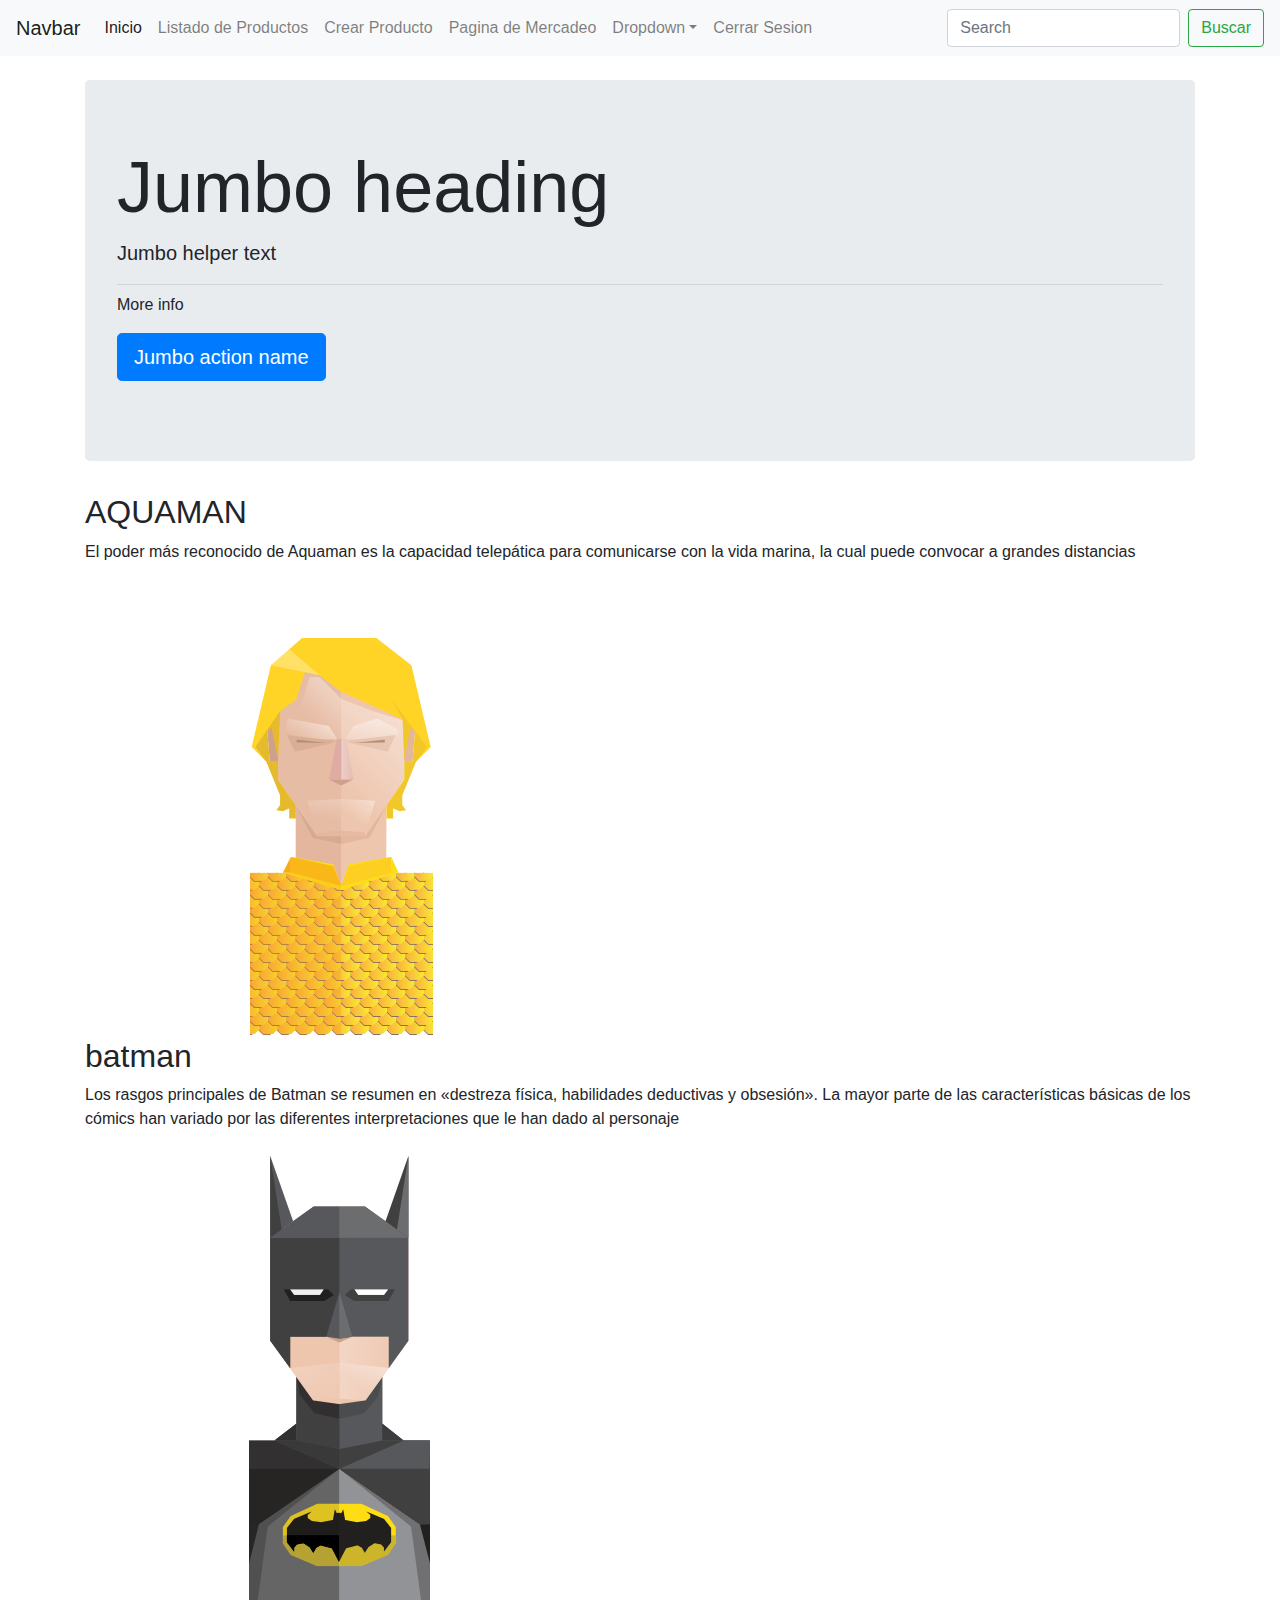
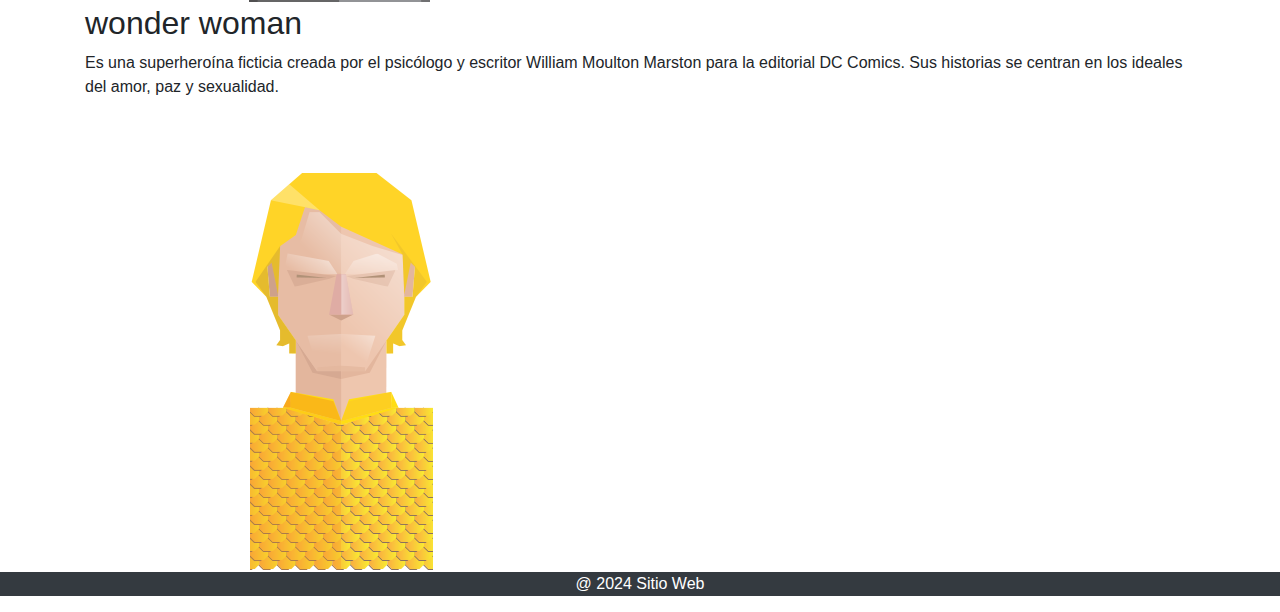
==== index.html @ af1f538c "entregable proyecto 2 img" ====
<!doctype html>
<html lang="en">

<head>
    <title>Mi Pagina</title>
    <!-- Required meta tags -->
    <meta charset="utf-8">
    <meta name="viewport" content="width=device-width, initial-scale=1, shrink-to-fit=no">

    <!-- Bootstrap CSS -->
    <link rel="stylesheet" href="https://stackpath.bootstrapcdn.com/bootstrap/4.3.1/css/bootstrap.min.css"
        integrity="sha384-ggOyR0iXCbMQv3Xipma34MD+dH/1fQ784/j6cY/iJTQUOhcWr7x9JvoRxT2MZw1T" crossorigin="anonymous">
    <link rel="stylesheet" href="styles.css">
</head>

<body>

    <div class="">

        <nav class="navbar navbar-expand-sm navbar-light bg-light" id="V_navbar">

        </nav>





        <header class="container mt-4">
            <div class="jumbotron">
                <h1 class="display-3">Jumbo heading</h1>
                <p class="lead">Jumbo helper text</p>
                <hr class="my-2">
                <p>More info</p>
                <p class="lead">
                    <a class="btn btn-primary btn-lg" href="Jumbo action link" role="button">Jumbo action name</a>
                </p>
            </div>
        </header>




        <main class="container mt-4">
          <div>
<h2>AQUAMAN</h2>
<p>El poder más reconocido de Aquaman es la capacidad telepática para comunicarse con la vida marina, la cual puede convocar a grandes distancias</p>
<img src="/img/aquaman.png" alt="">
</div>
          <div>
<h2>batman</h2>
<p>Los rasgos principales de Batman se resumen en «destreza física, habilidades deductivas y obsesión». La mayor parte de las características básicas de los cómics han variado por las diferentes interpretaciones que le han dado al personaje</p>
<img src="/img/batman.png" alt="">
</div>
          <div>
<h2>wonder woman</h2>
<p>Es una superheroína ficticia creada por el psicólogo y escritor William Moulton Marston para la editorial DC Comics. Sus historias se centran en los ideales del amor, paz y sexualidad.</p>
<img src="/img/aquaman.png" alt="">
</div>
            
        </main>

        <footer class="bg-dark text-white text-center ">

            <div class="container">
                <span class="text-white">@ 2024 Sitio Web</span>
                <ul class="list-inline" id="V_Lista_Footer">
                    <!-- Aqui se insertaran los elementos del pie de pagina <li>terminos condiciones</li> -->



                </ul>
            </div>
        </footer>
    </div>

    <!-- Optional JavaScript -->
    <!-- jQuery first, then Popper.js, then Bootstrap JS -->


    <script src="https://code.jquery.com/jquery-3.3.1.slim.min.js"
        integrity="sha384-q8i/X+965DzO0rT7abK41JStQIAqVgRVzpbzo5smXKp4YfRvH+8abtTE1Pi6jizo"
        crossorigin="anonymous"></script>
    <script src="https://cdnjs.cloudflare.com/ajax/libs/popper.js/1.14.7/umd/popper.min.js"
        integrity="sha384-UO2eT0CpHqdSJQ6hJty5KVphtPhzWj9WO1clHTMGa3JDZwrnQq4sF86dIHNDz0W1"
        crossorigin="anonymous"></script>
    <script src="https://stackpath.bootstrapcdn.com/bootstrap/4.3.1/js/bootstrap.min.js"
        integrity="sha384-JjSmVgyd0p3pXB1rRibZUAYoIIy6OrQ6VrjIEaFf/nJGzIxFDsf4x0xIM+B07jRM"
        crossorigin="anonymous"></script>
    <script src="js/navbar.js"></script>
    <script src="js/footer.js"></script>
</body>

</html>
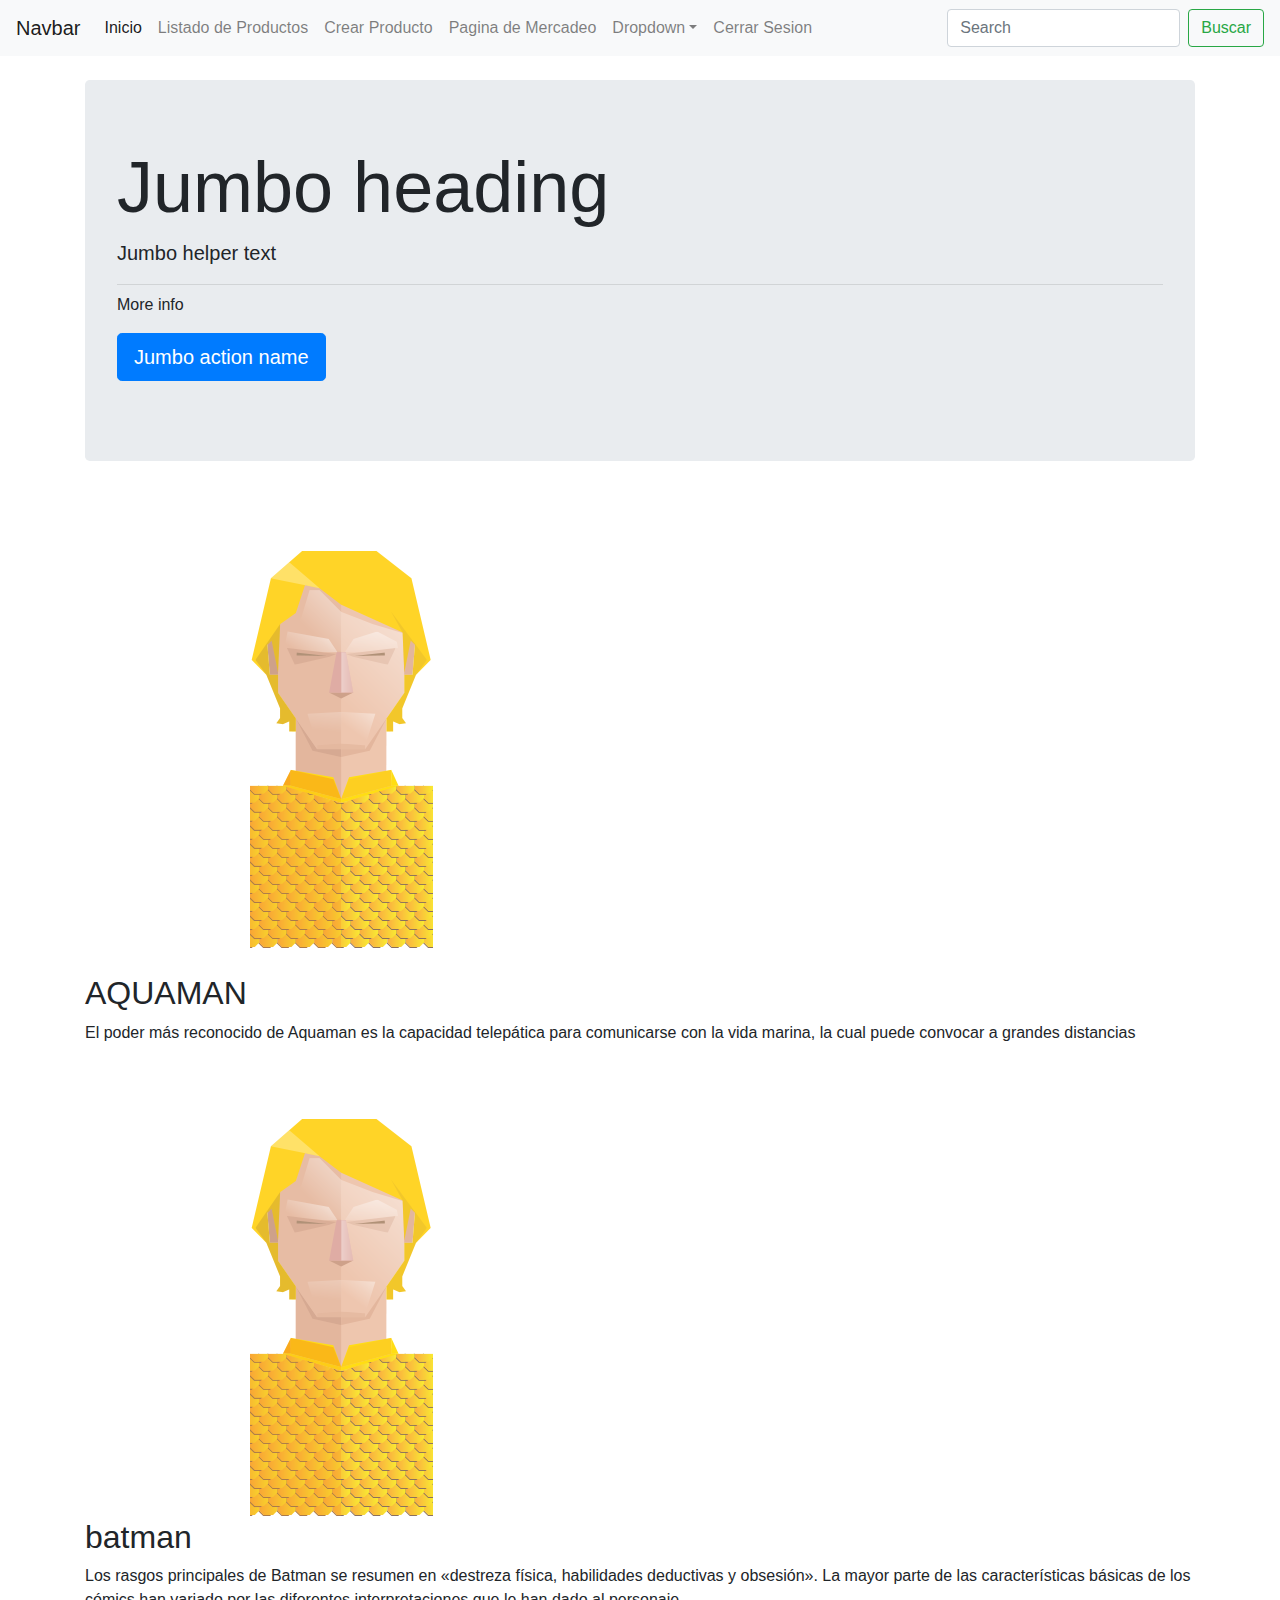
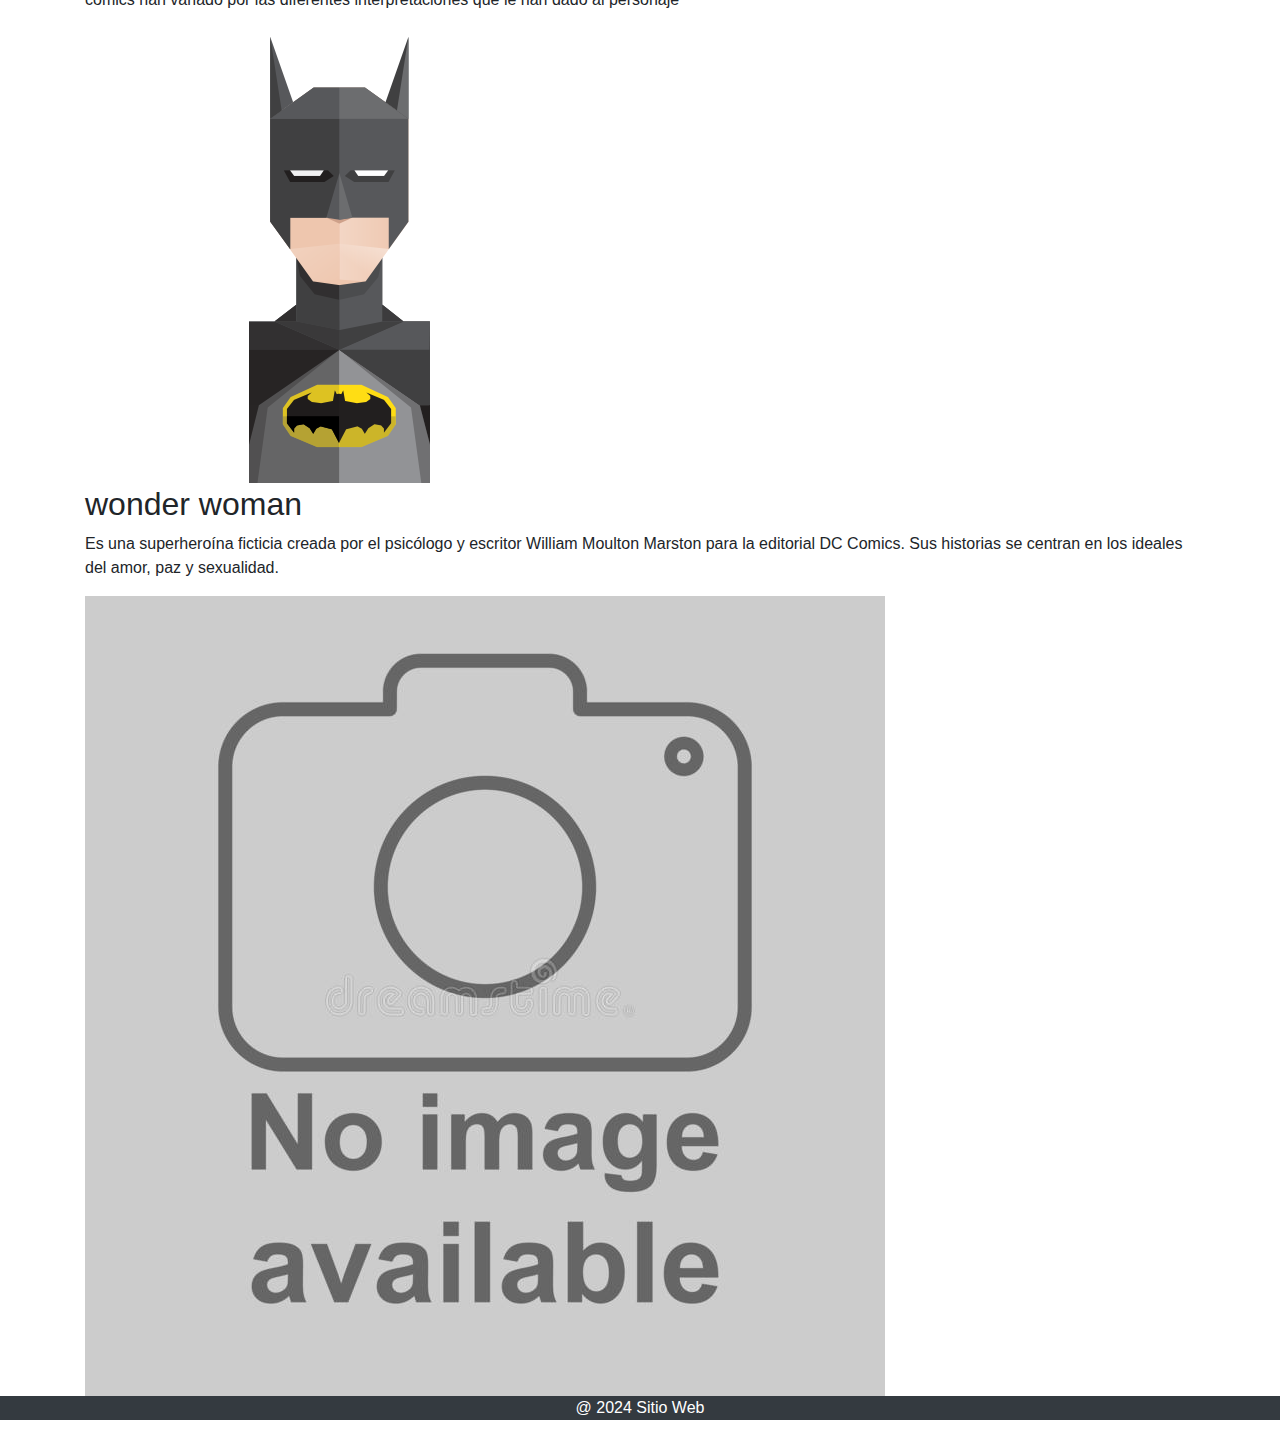
==== commit 21313db9: "entregable proyecto 2 img" ====
--- a/index.html
+++ b/index.html
@@ -37,26 +37,43 @@
             </div>
         </header>
 
+        <main class="container mt-4">
+            <div id="contenedoresheroes">
+                <h2></h2>
+                <p></p>
+                <img src="/img/aquaman.png" alt="">
+            </div>
+
+        </main>
+
+
 
 
 
         <main class="container mt-4">
-          <div>
-<h2>AQUAMAN</h2>
-<p>El poder más reconocido de Aquaman es la capacidad telepática para comunicarse con la vida marina, la cual puede convocar a grandes distancias</p>
-<img src="/img/aquaman.png" alt="">
-</div>
-          <div>
-<h2>batman</h2>
-<p>Los rasgos principales de Batman se resumen en «destreza física, habilidades deductivas y obsesión». La mayor parte de las características básicas de los cómics han variado por las diferentes interpretaciones que le han dado al personaje</p>
-<img src="/img/batman.png" alt="">
-</div>
-          <div>
-<h2>wonder woman</h2>
-<p>Es una superheroína ficticia creada por el psicólogo y escritor William Moulton Marston para la editorial DC Comics. Sus historias se centran en los ideales del amor, paz y sexualidad.</p>
-<img src="/img/aquaman.png" alt="">
-</div>
-            
+            <div id="contenedoresheroes">
+                <div>
+                    <h2>AQUAMAN</h2>
+                    <p>El poder más reconocido de Aquaman es la capacidad telepática para comunicarse con la vida
+                        marina, la
+                        cual puede convocar a grandes distancias</p>
+                    <img src="/img/aquaman.png" alt="">
+                </div>
+                <div>
+                    <h2>batman</h2>
+                    <p>Los rasgos principales de Batman se resumen en «destreza física, habilidades deductivas y
+                        obsesión».
+                        La mayor parte de las características básicas de los cómics han variado por las diferentes
+                        interpretaciones que le han dado al personaje</p>
+                    <img src="/img/batman.png" alt="">
+                </div>
+                <div>
+                    <h2>wonder woman</h2>
+                    <p>Es una superheroína ficticia creada por el psicólogo y escritor William Moulton Marston para la
+                        editorial DC Comics. Sus historias se centran en los ideales del amor, paz y sexualidad.</p>
+                    <img src="/img/default.jpg" alt="">
+                </div>
+            </div>
         </main>
 
         <footer class="bg-dark text-white text-center ">
@@ -88,6 +105,7 @@
         crossorigin="anonymous"></script>
     <script src="js/navbar.js"></script>
     <script src="js/footer.js"></script>
+    <script src="/js/liga de la justicia.js"></script>
 </body>
 
 </html>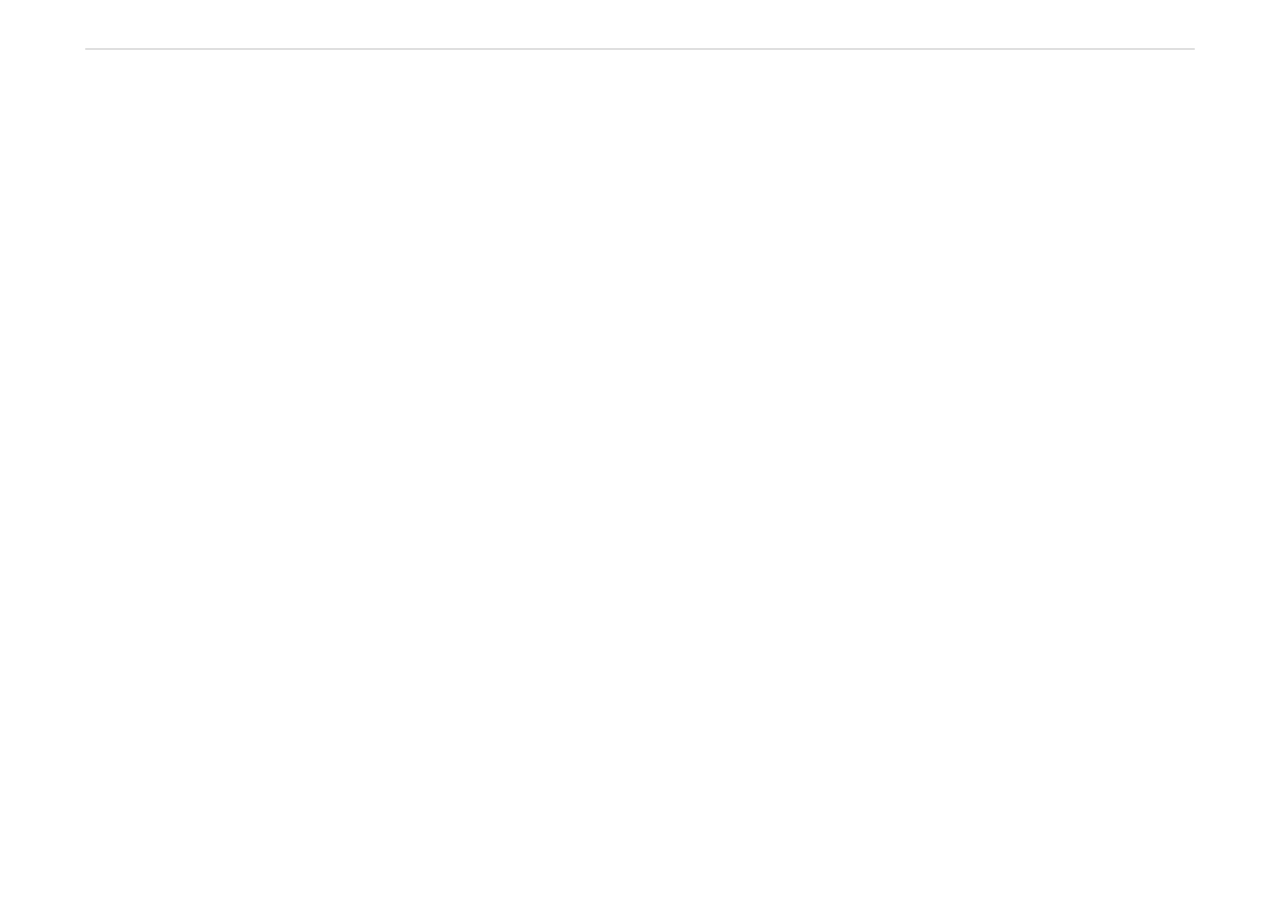
==== commit 90958d6e: "entregable proyecto 2 img" ====
--- a/index.html
+++ b/index.html
@@ -2,110 +2,53 @@
 <html lang="en">
 
 <head>
-    <title>Mi Pagina</title>
-    <!-- Required meta tags -->
-    <meta charset="utf-8">
-    <meta name="viewport" content="width=device-width, initial-scale=1, shrink-to-fit=no">
+  <title>Title</title>
+  <!-- Required meta tags -->
+  <meta charset="utf-8">
+  <meta name="viewport" content="width=device-width, initial-scale=1, shrink-to-fit=no">
 
-    <!-- Bootstrap CSS -->
-    <link rel="stylesheet" href="https://stackpath.bootstrapcdn.com/bootstrap/4.3.1/css/bootstrap.min.css"
-        integrity="sha384-ggOyR0iXCbMQv3Xipma34MD+dH/1fQ784/j6cY/iJTQUOhcWr7x9JvoRxT2MZw1T" crossorigin="anonymous">
-    <link rel="stylesheet" href="styles.css">
+  <!-- Bootstrap CSS -->
+  <link rel="stylesheet" href="https://stackpath.bootstrapcdn.com/bootstrap/4.3.1/css/bootstrap.min.css"
+    integrity="sha384-ggOyR0iXCbMQv3Xipma34MD+dH/1fQ784/j6cY/iJTQUOhcWr7x9JvoRxT2MZw1T" crossorigin="anonymous">
 </head>
 
 <body>
 
-    <div class="">
+  <div class="container mt-5" >
 
-        <nav class="navbar navbar-expand-sm navbar-light bg-light" id="V_navbar">
-
-        </nav>
+    <div class="card" id="pra">
+      
+    </div>
 
 
-
-
-
-        <header class="container mt-4">
-            <div class="jumbotron">
-                <h1 class="display-3">Jumbo heading</h1>
-                <p class="lead">Jumbo helper text</p>
-                <hr class="my-2">
-                <p>More info</p>
-                <p class="lead">
-                    <a class="btn btn-primary btn-lg" href="Jumbo action link" role="button">Jumbo action name</a>
-                </p>
-            </div>
-        </header>
-
-        <main class="container mt-4">
-            <div id="contenedoresheroes">
-                <h2></h2>
-                <p></p>
-                <img src="/img/aquaman.png" alt="">
-            </div>
-
-        </main>
-
-
-
-
-
-        <main class="container mt-4">
-            <div id="contenedoresheroes">
-                <div>
-                    <h2>AQUAMAN</h2>
-                    <p>El poder más reconocido de Aquaman es la capacidad telepática para comunicarse con la vida
-                        marina, la
-                        cual puede convocar a grandes distancias</p>
-                    <img src="/img/aquaman.png" alt="">
-                </div>
-                <div>
-                    <h2>batman</h2>
-                    <p>Los rasgos principales de Batman se resumen en «destreza física, habilidades deductivas y
-                        obsesión».
-                        La mayor parte de las características básicas de los cómics han variado por las diferentes
-                        interpretaciones que le han dado al personaje</p>
-                    <img src="/img/batman.png" alt="">
-                </div>
-                <div>
-                    <h2>wonder woman</h2>
-                    <p>Es una superheroína ficticia creada por el psicólogo y escritor William Moulton Marston para la
-                        editorial DC Comics. Sus historias se centran en los ideales del amor, paz y sexualidad.</p>
-                    <img src="/img/default.jpg" alt="">
-                </div>
-            </div>
-        </main>
-
-        <footer class="bg-dark text-white text-center ">
-
-            <div class="container">
-                <span class="text-white">@ 2024 Sitio Web</span>
-                <ul class="list-inline" id="V_Lista_Footer">
-                    <!-- Aqui se insertaran los elementos del pie de pagina <li>terminos condiciones</li> -->
-
-
-
-                </ul>
-            </div>
-        </footer>
-    </div>
-
-    <!-- Optional JavaScript -->
-    <!-- jQuery first, then Popper.js, then Bootstrap JS -->
-
-
-    <script src="https://code.jquery.com/jquery-3.3.1.slim.min.js"
-        integrity="sha384-q8i/X+965DzO0rT7abK41JStQIAqVgRVzpbzo5smXKp4YfRvH+8abtTE1Pi6jizo"
-        crossorigin="anonymous"></script>
-    <script src="https://cdnjs.cloudflare.com/ajax/libs/popper.js/1.14.7/umd/popper.min.js"
-        integrity="sha384-UO2eT0CpHqdSJQ6hJty5KVphtPhzWj9WO1clHTMGa3JDZwrnQq4sF86dIHNDz0W1"
-        crossorigin="anonymous"></script>
-    <script src="https://stackpath.bootstrapcdn.com/bootstrap/4.3.1/js/bootstrap.min.js"
-        integrity="sha384-JjSmVgyd0p3pXB1rRibZUAYoIIy6OrQ6VrjIEaFf/nJGzIxFDsf4x0xIM+B07jRM"
-        crossorigin="anonymous"></script>
-    <script src="js/navbar.js"></script>
-    <script src="js/footer.js"></script>
-    <script src="/js/liga de la justicia.js"></script>
+  
+  
+  
+  </div>
+  
+  
+  
+  
+  
+  
+  
+  
+  
+  
+  
+  
+  <!-- Optional JavaScript -->
+  <!-- jQuery first, then Popper.js, then Bootstrap JS -->
+  <script src="/JS/PRACTICA.JS"> </script>
+  <script src="https://code.jquery.com/jquery-3.3.1.slim.min.js"
+    integrity="sha384-q8i/X+965DzO0rT7abK41JStQIAqVgRVzpbzo5smXKp4YfRvH+8abtTE1Pi6jizo"
+    crossorigin="anonymous"></script>
+  <script src="https://cdnjs.cloudflare.com/ajax/libs/popper.js/1.14.7/umd/popper.min.js"
+    integrity="sha384-UO2eT0CpHqdSJQ6hJty5KVphtPhzWj9WO1clHTMGa3JDZwrnQq4sF86dIHNDz0W1"
+    crossorigin="anonymous"></script>
+  <script src="https://stackpath.bootstrapcdn.com/bootstrap/4.3.1/js/bootstrap.min.js"
+    integrity="sha384-JjSmVgyd0p3pXB1rRibZUAYoIIy6OrQ6VrjIEaFf/nJGzIxFDsf4x0xIM+B07jRM"
+    crossorigin="anonymous"></script>
 </body>
 
 </html>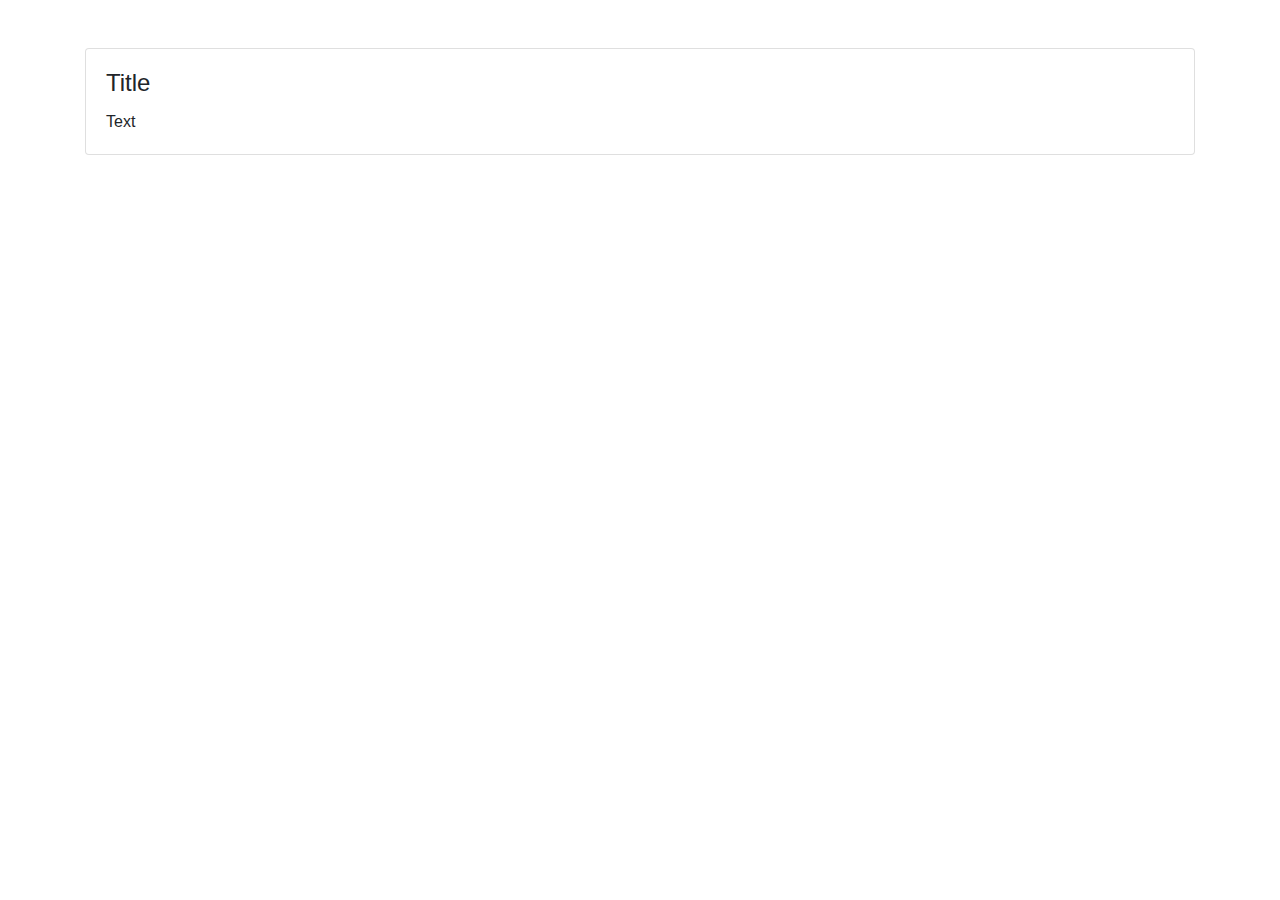
==== commit eb1d2781: "geirel" ====
--- a/index.html
+++ b/index.html
@@ -14,29 +14,35 @@
 
 <body>
 
-  <div class="container mt-5" >
-
-    <div class="card" id="pra">
-      
-    </div>
+  <div class="container mt-5">
 
 
-  
-  
-  
+<div class="card" id="practica">
+  <img class="card-img-top" src="holder.js/100x180/" alt="">
+  <div class="card-body">
+    <h4 class="card-title">Title</h4>
+    <p class="card-text">Text</p>
   </div>
-  
-  
-  
-  
-  
-  
-  
-  
-  
-  
-  
-  
+</div>
+
+
+
+
+
+
+  </div>
+
+
+
+
+
+
+
+
+
+
+
+
   <!-- Optional JavaScript -->
   <!-- jQuery first, then Popper.js, then Bootstrap JS -->
   <script src="/JS/PRACTICA.JS"> </script>
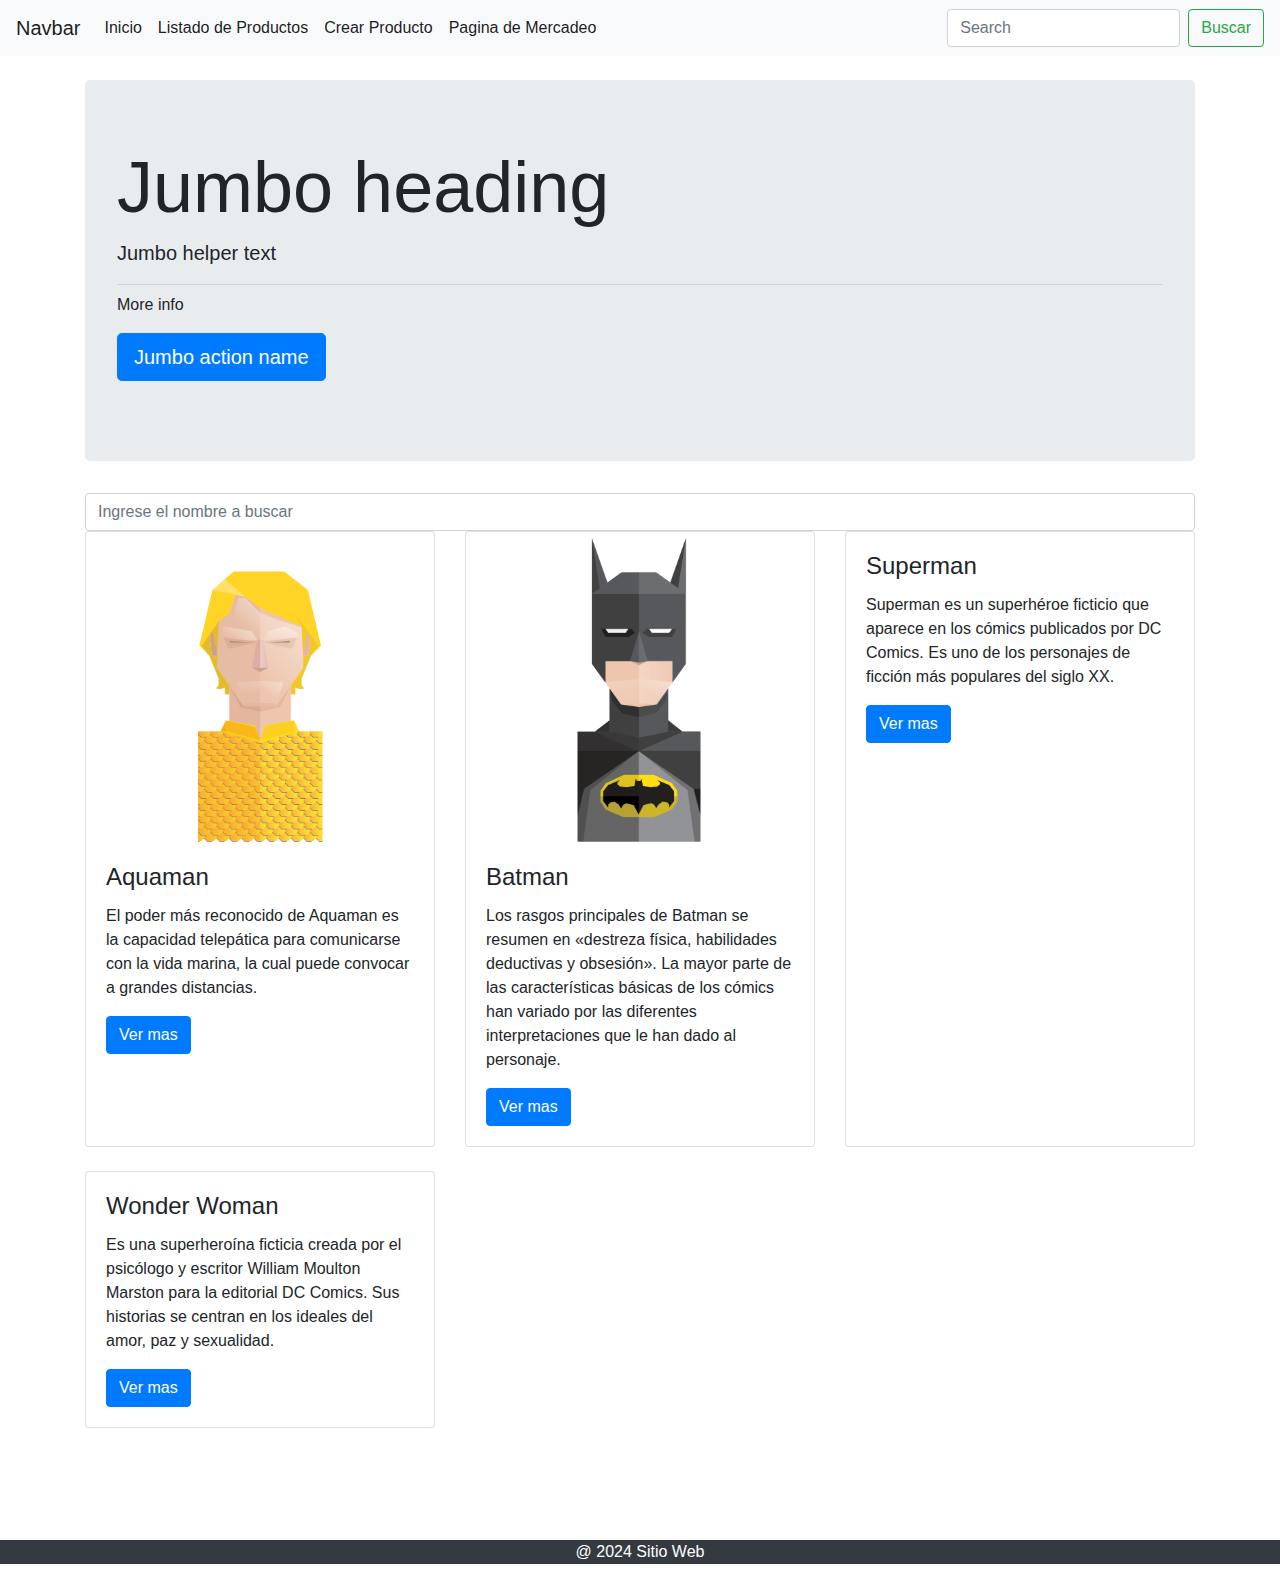
==== commit 85fba6f9: "entregable proyecto 2 img" ====
--- a/index.html
+++ b/index.html
@@ -2,59 +2,113 @@
 <html lang="en">
 
 <head>
-  <title>Title</title>
-  <!-- Required meta tags -->
-  <meta charset="utf-8">
-  <meta name="viewport" content="width=device-width, initial-scale=1, shrink-to-fit=no">
+    <title>Mi Pagina</title>
+    <!-- Required meta tags -->
+    <meta charset="utf-8">
+    <meta name="viewport" content="width=device-width, initial-scale=1, shrink-to-fit=no">
 
-  <!-- Bootstrap CSS -->
-  <link rel="stylesheet" href="https://stackpath.bootstrapcdn.com/bootstrap/4.3.1/css/bootstrap.min.css"
-    integrity="sha384-ggOyR0iXCbMQv3Xipma34MD+dH/1fQ784/j6cY/iJTQUOhcWr7x9JvoRxT2MZw1T" crossorigin="anonymous">
+    <!-- Bootstrap CSS -->
+    <link rel="stylesheet" href="https://stackpath.bootstrapcdn.com/bootstrap/4.3.1/css/bootstrap.min.css"
+        integrity="sha384-ggOyR0iXCbMQv3Xipma34MD+dH/1fQ784/j6cY/iJTQUOhcWr7x9JvoRxT2MZw1T" crossorigin="anonymous">
+    <link rel="stylesheet" href="styles.css">
 </head>
 
 <body>
 
-  <div class="container mt-5">
+    <div class="">
 
+        <nav class="navbar navbar-expand-sm navbar-light bg-light" id="V_navbar">
 
-<div class="card" id="practica">
-  <img class="card-img-top" src="holder.js/100x180/" alt="">
-  <div class="card-body">
-    <h4 class="card-title">Title</h4>
-    <p class="card-text">Text</p>
-  </div>
-</div>
+        </nav>
 
 
 
 
 
+        <header class="container mt-4">
+            <div class="jumbotron">
+                <h1 class="display-3">Jumbo heading</h1>
+                <p class="lead">Jumbo helper text</p>
+                <hr class="my-2">
+                <p>More info</p>
+                <p class="lead">
+                    <a class="btn btn-primary btn-lg" href="Jumbo action link" role="button">Jumbo action name</a>
+                </p>
+            </div>
+        </header>
 
-  </div>
+        <main class="container mt-4 ">
+            <!-- b4-card-default -->
+
+            <!-- <div class="card">
+                <img class="card-img-top" src="img/aquaman.png" alt="">
+                <div class="card-body">
+                    <h4 class="card-title">Prueba Titulo</h4>
+                    <p class="card-text">Prueba Bio</p>
+                </div>
+            </div> -->
+            <input type="text" class="form-control" placeholder="Ingrese el nombre a buscar " id="botonBuscar">
+            <div id="contenedorHeroes" class="row">
+
+            </div>
+        </main>
+        <table class="table table-borderless">
+            <thead>
+                <tr>
+                    <th></th>
+                    <th></th>
+                    <th></th>
+                </tr>
+            </thead>
+            <tbody>
+                <tr>
+                    <td scope="row"></td>
+                    <td></td>
+                    <td></td>
+                </tr>
+                <tr>
+                    <td scope="row"></td>
+                    <td></td>
+                    <td></td>
+                </tr>
+            </tbody>
+        </table>
 
 
 
+        <footer class="bg-dark text-white text-center ">
+
+            <div class="container">
+                <span class="text-white">@ 2024 Sitio Web</span>
+                <ul class="list-inline" id="V_Lista_Footer">
+                    <!-- Aqui se insertaran los elementos del pie de pagina <li>terminos condiciones</li> -->
+
+                    <!-- Button trigger modal -->
 
 
 
+                </ul>
+            </div>
+        </footer>
+    </div>
+
+    <!-- Optional JavaScript -->
+    <!-- jQuery first, then Popper.js, then Bootstrap JS -->
 
 
+    <script src="https://code.jquery.com/jquery-3.3.1.slim.min.js"
+        integrity="sha384-q8i/X+965DzO0rT7abK41JStQIAqVgRVzpbzo5smXKp4YfRvH+8abtTE1Pi6jizo"
+        crossorigin="anonymous"></script>
+    <script src="https://cdnjs.cloudflare.com/ajax/libs/popper.js/1.14.7/umd/popper.min.js"
+        integrity="sha384-UO2eT0CpHqdSJQ6hJty5KVphtPhzWj9WO1clHTMGa3JDZwrnQq4sF86dIHNDz0W1"
+        crossorigin="anonymous"></script>
+    <script src="https://stackpath.bootstrapcdn.com/bootstrap/4.3.1/js/bootstrap.min.js"
+        integrity="sha384-JjSmVgyd0p3pXB1rRibZUAYoIIy6OrQ6VrjIEaFf/nJGzIxFDsf4x0xIM+B07jRM"
+        crossorigin="anonymous"></script>
+    <script src="js/navbar.js"></script>
+    <script src="js/footer.js"></script>
+    <script src="js/liga de la justicia.js"></script>
 
-
-
-
-  <!-- Optional JavaScript -->
-  <!-- jQuery first, then Popper.js, then Bootstrap JS -->
-  <script src="/JS/PRACTICA.JS"> </script>
-  <script src="https://code.jquery.com/jquery-3.3.1.slim.min.js"
-    integrity="sha384-q8i/X+965DzO0rT7abK41JStQIAqVgRVzpbzo5smXKp4YfRvH+8abtTE1Pi6jizo"
-    crossorigin="anonymous"></script>
-  <script src="https://cdnjs.cloudflare.com/ajax/libs/popper.js/1.14.7/umd/popper.min.js"
-    integrity="sha384-UO2eT0CpHqdSJQ6hJty5KVphtPhzWj9WO1clHTMGa3JDZwrnQq4sF86dIHNDz0W1"
-    crossorigin="anonymous"></script>
-  <script src="https://stackpath.bootstrapcdn.com/bootstrap/4.3.1/js/bootstrap.min.js"
-    integrity="sha384-JjSmVgyd0p3pXB1rRibZUAYoIIy6OrQ6VrjIEaFf/nJGzIxFDsf4x0xIM+B07jRM"
-    crossorigin="anonymous"></script>
 </body>
 
 </html>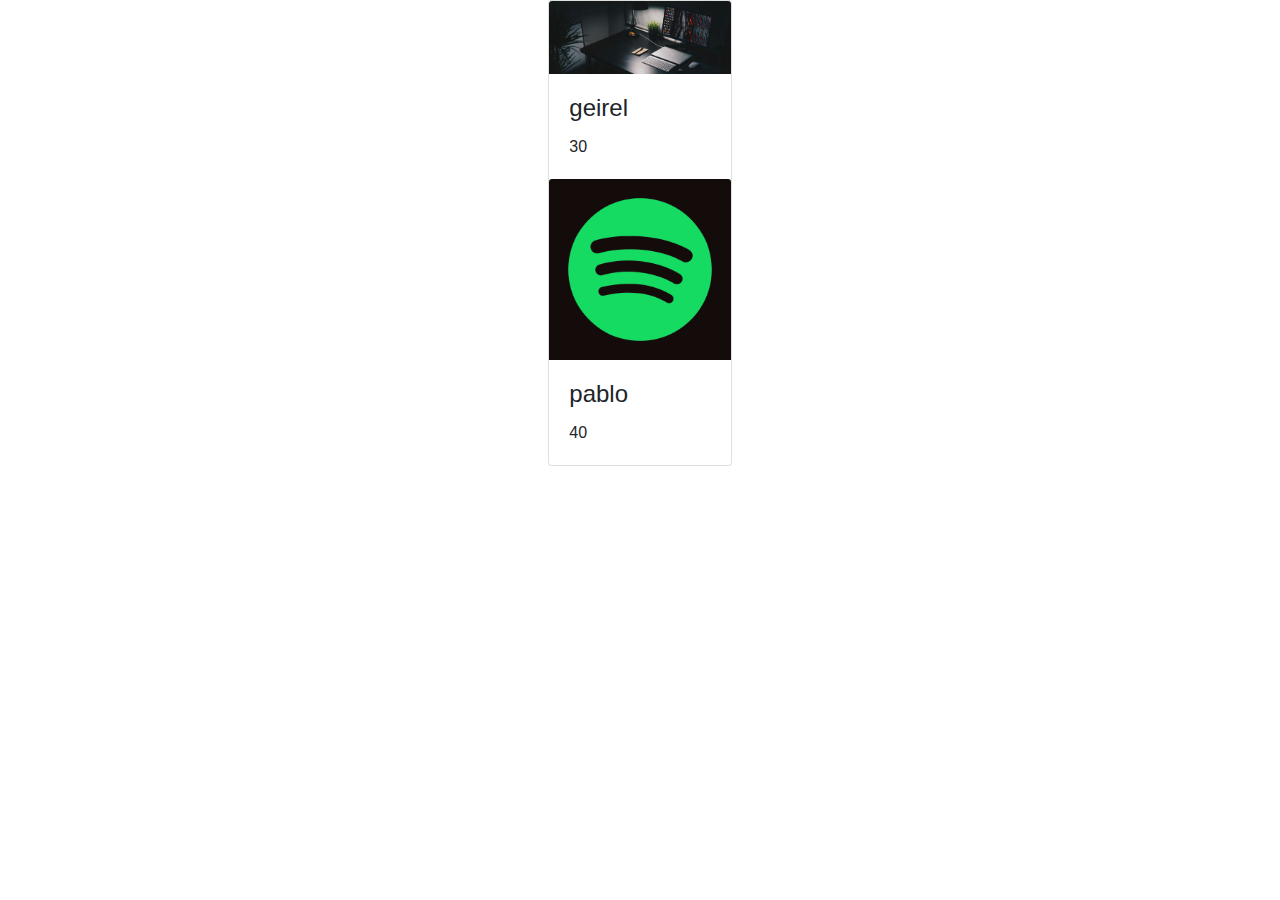
==== commit fb7f8f58: "geirel" ====
--- a/index.html
+++ b/index.html
@@ -2,113 +2,48 @@
 <html lang="en">
 
 <head>
-    <title>Mi Pagina</title>
-    <!-- Required meta tags -->
-    <meta charset="utf-8">
-    <meta name="viewport" content="width=device-width, initial-scale=1, shrink-to-fit=no">
+  <title>Title</title>
+  <!-- Required meta tags -->
+  <meta charset="utf-8">
+  <meta name="viewport" content="width=device-width, initial-scale=1, shrink-to-fit=no">
 
-    <!-- Bootstrap CSS -->
-    <link rel="stylesheet" href="https://stackpath.bootstrapcdn.com/bootstrap/4.3.1/css/bootstrap.min.css"
-        integrity="sha384-ggOyR0iXCbMQv3Xipma34MD+dH/1fQ784/j6cY/iJTQUOhcWr7x9JvoRxT2MZw1T" crossorigin="anonymous">
-    <link rel="stylesheet" href="styles.css">
+  <!-- Bootstrap CSS -->
+  <link rel="stylesheet" href="https://stackpath.bootstrapcdn.com/bootstrap/4.3.1/css/bootstrap.min.css"
+    integrity="sha384-ggOyR0iXCbMQv3Xipma34MD+dH/1fQ784/j6cY/iJTQUOhcWr7x9JvoRxT2MZw1T" crossorigin="anonymous">
 </head>
 
 <body>
 
-    <div class="">
+  <div class="container col-lg-2 ">
 
-        <nav class="navbar navbar-expand-sm navbar-light bg-light" id="V_navbar">
-
-        </nav>
+  <div class="card" id="cartas" >
+    
+  </div>
 
 
 
 
 
-        <header class="container mt-4">
-            <div class="jumbotron">
-                <h1 class="display-3">Jumbo heading</h1>
-                <p class="lead">Jumbo helper text</p>
-                <hr class="my-2">
-                <p>More info</p>
-                <p class="lead">
-                    <a class="btn btn-primary btn-lg" href="Jumbo action link" role="button">Jumbo action name</a>
-                </p>
-            </div>
-        </header>
 
-        <main class="container mt-4 ">
-            <!-- b4-card-default -->
-
-            <!-- <div class="card">
-                <img class="card-img-top" src="img/aquaman.png" alt="">
-                <div class="card-body">
-                    <h4 class="card-title">Prueba Titulo</h4>
-                    <p class="card-text">Prueba Bio</p>
-                </div>
-            </div> -->
-            <input type="text" class="form-control" placeholder="Ingrese el nombre a buscar " id="botonBuscar">
-            <div id="contenedorHeroes" class="row">
-
-            </div>
-        </main>
-        <table class="table table-borderless">
-            <thead>
-                <tr>
-                    <th></th>
-                    <th></th>
-                    <th></th>
-                </tr>
-            </thead>
-            <tbody>
-                <tr>
-                    <td scope="row"></td>
-                    <td></td>
-                    <td></td>
-                </tr>
-                <tr>
-                    <td scope="row"></td>
-                    <td></td>
-                    <td></td>
-                </tr>
-            </tbody>
-        </table>
+  </div>
 
 
 
-        <footer class="bg-dark text-white text-center ">
-
-            <div class="container">
-                <span class="text-white">@ 2024 Sitio Web</span>
-                <ul class="list-inline" id="V_Lista_Footer">
-                    <!-- Aqui se insertaran los elementos del pie de pagina <li>terminos condiciones</li> -->
-
-                    <!-- Button trigger modal -->
 
 
 
-                </ul>
-            </div>
-        </footer>
-    </div>
-
-    <!-- Optional JavaScript -->
-    <!-- jQuery first, then Popper.js, then Bootstrap JS -->
-
-
-    <script src="https://code.jquery.com/jquery-3.3.1.slim.min.js"
-        integrity="sha384-q8i/X+965DzO0rT7abK41JStQIAqVgRVzpbzo5smXKp4YfRvH+8abtTE1Pi6jizo"
-        crossorigin="anonymous"></script>
-    <script src="https://cdnjs.cloudflare.com/ajax/libs/popper.js/1.14.7/umd/popper.min.js"
-        integrity="sha384-UO2eT0CpHqdSJQ6hJty5KVphtPhzWj9WO1clHTMGa3JDZwrnQq4sF86dIHNDz0W1"
-        crossorigin="anonymous"></script>
-    <script src="https://stackpath.bootstrapcdn.com/bootstrap/4.3.1/js/bootstrap.min.js"
-        integrity="sha384-JjSmVgyd0p3pXB1rRibZUAYoIIy6OrQ6VrjIEaFf/nJGzIxFDsf4x0xIM+B07jRM"
-        crossorigin="anonymous"></script>
-    <script src="js/navbar.js"></script>
-    <script src="js/footer.js"></script>
-    <script src="js/liga de la justicia.js"></script>
-
+  <!-- Optional JavaScript -->
+  <!-- jQuery first, then Popper.js, then Bootstrap JS -->
+  <script src="https://code.jquery.com/jquery-3.3.1.slim.min.js"
+    integrity="sha384-q8i/X+965DzO0rT7abK41JStQIAqVgRVzpbzo5smXKp4YfRvH+8abtTE1Pi6jizo"
+    crossorigin="anonymous"></script>
+  <script src="https://cdnjs.cloudflare.com/ajax/libs/popper.js/1.14.7/umd/popper.min.js"
+    integrity="sha384-UO2eT0CpHqdSJQ6hJty5KVphtPhzWj9WO1clHTMGa3JDZwrnQq4sF86dIHNDz0W1"
+    crossorigin="anonymous"></script>
+  <script src="https://stackpath.bootstrapcdn.com/bootstrap/4.3.1/js/bootstrap.min.js"
+    integrity="sha384-JjSmVgyd0p3pXB1rRibZUAYoIIy6OrQ6VrjIEaFf/nJGzIxFDsf4x0xIM+B07jRM"
+    crossorigin="anonymous"></script>
+  <script type="module" src="/JS/EJECUCION.JS"></script>
 </body>
 
 </html>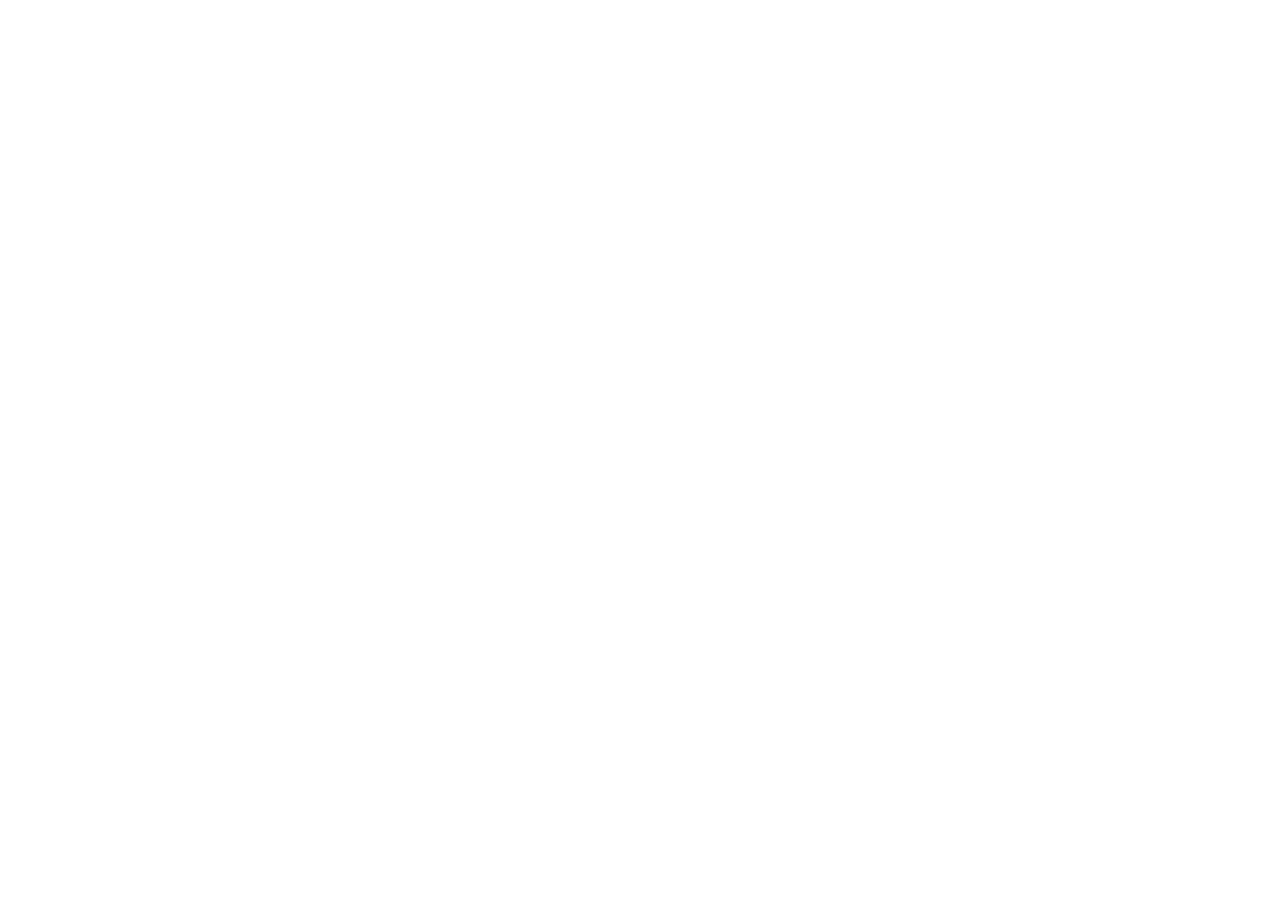
==== commit d182dbcd: "geirel" ====
--- a/index.html
+++ b/index.html
@@ -7,43 +7,15 @@
   <meta charset="utf-8">
   <meta name="viewport" content="width=device-width, initial-scale=1, shrink-to-fit=no">
 
-  <!-- Bootstrap CSS -->
-  <link rel="stylesheet" href="https://stackpath.bootstrapcdn.com/bootstrap/4.3.1/css/bootstrap.min.css"
-    integrity="sha384-ggOyR0iXCbMQv3Xipma34MD+dH/1fQ784/j6cY/iJTQUOhcWr7x9JvoRxT2MZw1T" crossorigin="anonymous">
-</head>
-
-<body>
-
-  <div class="container col-lg-2 ">
-
-  <div class="card" id="cartas" >
-    
-  </div>
-
-
-
-
-
-
-  </div>
-
-
-
-
-
-
-  <!-- Optional JavaScript -->
-  <!-- jQuery first, then Popper.js, then Bootstrap JS -->
-  <script src="https://code.jquery.com/jquery-3.3.1.slim.min.js"
-    integrity="sha384-q8i/X+965DzO0rT7abK41JStQIAqVgRVzpbzo5smXKp4YfRvH+8abtTE1Pi6jizo"
-    crossorigin="anonymous"></script>
-  <script src="https://cdnjs.cloudflare.com/ajax/libs/popper.js/1.14.7/umd/popper.min.js"
-    integrity="sha384-UO2eT0CpHqdSJQ6hJty5KVphtPhzWj9WO1clHTMGa3JDZwrnQq4sF86dIHNDz0W1"
-    crossorigin="anonymous"></script>
-  <script src="https://stackpath.bootstrapcdn.com/bootstrap/4.3.1/js/bootstrap.min.js"
-    integrity="sha384-JjSmVgyd0p3pXB1rRibZUAYoIIy6OrQ6VrjIEaFf/nJGzIxFDsf4x0xIM+B07jRM"
-    crossorigin="anonymous"></script>
-  <script type="module" src="/JS/EJECUCION.JS"></script>
-</body>
-
+    <!-- Bootstrap CSS -->
+    <link rel="stylesheet" href="https://stackpath.bootstrapcdn.com/bootstrap/4.3.1/css/bootstrap.min.css" integrity="sha384-ggOyR0iXCbMQv3Xipma34MD+dH/1fQ784/j6cY/iJTQUOhcWr7x9JvoRxT2MZw1T" crossorigin="anonymous">
+  </head>
+  <body>
+      
+    <!-- Optional JavaScript -->
+    <!-- jQuery first, then Popper.js, then Bootstrap JS -->
+    <script src="https://code.jquery.com/jquery-3.3.1.slim.min.js" integrity="sha384-q8i/X+965DzO0rT7abK41JStQIAqVgRVzpbzo5smXKp4YfRvH+8abtTE1Pi6jizo" crossorigin="anonymous"></script>
+    <script src="https://cdnjs.cloudflare.com/ajax/libs/popper.js/1.14.7/umd/popper.min.js" integrity="sha384-UO2eT0CpHqdSJQ6hJty5KVphtPhzWj9WO1clHTMGa3JDZwrnQq4sF86dIHNDz0W1" crossorigin="anonymous"></script>
+    <script src="https://stackpath.bootstrapcdn.com/bootstrap/4.3.1/js/bootstrap.min.js" integrity="sha384-JjSmVgyd0p3pXB1rRibZUAYoIIy6OrQ6VrjIEaFf/nJGzIxFDsf4x0xIM+B07jRM" crossorigin="anonymous"></script>
+  </body>
 </html>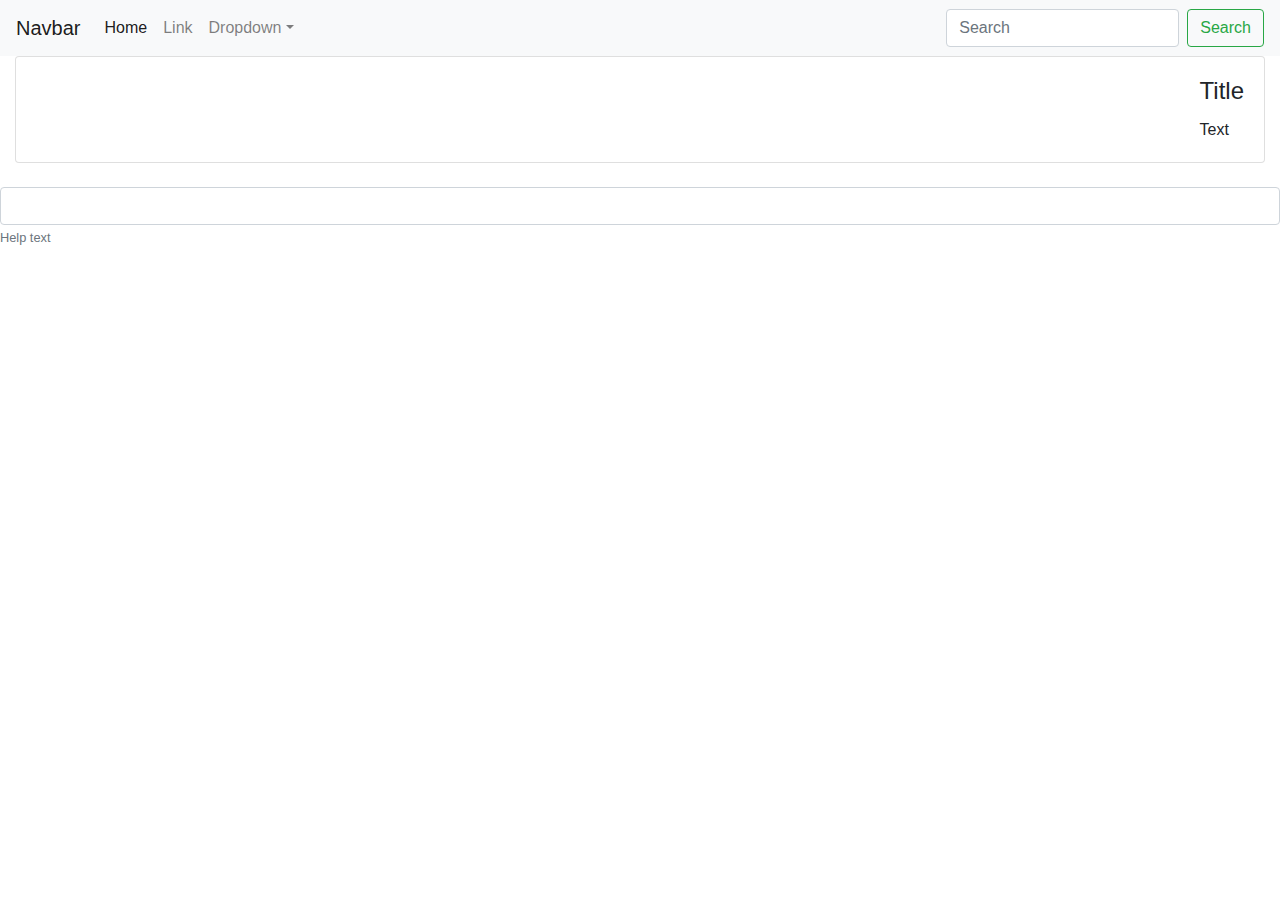
==== commit b3b17dda: "geirel" ====
--- a/index.html
+++ b/index.html
@@ -7,15 +7,49 @@
   <meta charset="utf-8">
   <meta name="viewport" content="width=device-width, initial-scale=1, shrink-to-fit=no">
 
-    <!-- Bootstrap CSS -->
-    <link rel="stylesheet" href="https://stackpath.bootstrapcdn.com/bootstrap/4.3.1/css/bootstrap.min.css" integrity="sha384-ggOyR0iXCbMQv3Xipma34MD+dH/1fQ784/j6cY/iJTQUOhcWr7x9JvoRxT2MZw1T" crossorigin="anonymous">
-  </head>
-  <body>
-      
-    <!-- Optional JavaScript -->
-    <!-- jQuery first, then Popper.js, then Bootstrap JS -->
-    <script src="https://code.jquery.com/jquery-3.3.1.slim.min.js" integrity="sha384-q8i/X+965DzO0rT7abK41JStQIAqVgRVzpbzo5smXKp4YfRvH+8abtTE1Pi6jizo" crossorigin="anonymous"></script>
-    <script src="https://cdnjs.cloudflare.com/ajax/libs/popper.js/1.14.7/umd/popper.min.js" integrity="sha384-UO2eT0CpHqdSJQ6hJty5KVphtPhzWj9WO1clHTMGa3JDZwrnQq4sF86dIHNDz0W1" crossorigin="anonymous"></script>
-    <script src="https://stackpath.bootstrapcdn.com/bootstrap/4.3.1/js/bootstrap.min.js" integrity="sha384-JjSmVgyd0p3pXB1rRibZUAYoIIy6OrQ6VrjIEaFf/nJGzIxFDsf4x0xIM+B07jRM" crossorigin="anonymous"></script>
-  </body>
+  <!-- Bootstrap CSS -->
+  <link rel="stylesheet" href="https://stackpath.bootstrapcdn.com/bootstrap/4.3.1/css/bootstrap.min.css"
+    integrity="sha384-ggOyR0iXCbMQv3Xipma34MD+dH/1fQ784/j6cY/iJTQUOhcWr7x9JvoRxT2MZw1T" crossorigin="anonymous">
+</head>
+
+<body>
+
+  <header>
+    <nav class="navbar navbar-expand-sm navbar-light bg-light" id="navigator">
+     
+    </nav>
+  </header>
+
+  <main>
+
+    <div class="container col-lg-12 ">
+      <div class="card" id="carta" style="display: flex; flex-direction: row;">
+        
+      </div>
+
+  </main>
+
+  <footer id="foot">
+
+   
+  </footer>
+
+
+
+
+
+  <!-- Optional JavaScript -->
+  <!-- jQuery first, then Popper.js, then Bootstrap JS -->
+  <script src="https://code.jquery.com/jquery-3.3.1.slim.min.js"
+    integrity="sha384-q8i/X+965DzO0rT7abK41JStQIAqVgRVzpbzo5smXKp4YfRvH+8abtTE1Pi6jizo"
+    crossorigin="anonymous"></script>
+  <script src="https://cdnjs.cloudflare.com/ajax/libs/popper.js/1.14.7/umd/popper.min.js"
+    integrity="sha384-UO2eT0CpHqdSJQ6hJty5KVphtPhzWj9WO1clHTMGa3JDZwrnQq4sF86dIHNDz0W1"
+    crossorigin="anonymous"></script>
+  <script src="https://stackpath.bootstrapcdn.com/bootstrap/4.3.1/js/bootstrap.min.js"
+    integrity="sha384-JjSmVgyd0p3pXB1rRibZUAYoIIy6OrQ6VrjIEaFf/nJGzIxFDsf4x0xIM+B07jRM"
+    crossorigin="anonymous"></script>
+  <script type="module" src="/JS/EJECUCION.JS"></script>
+</body>
+
 </html>